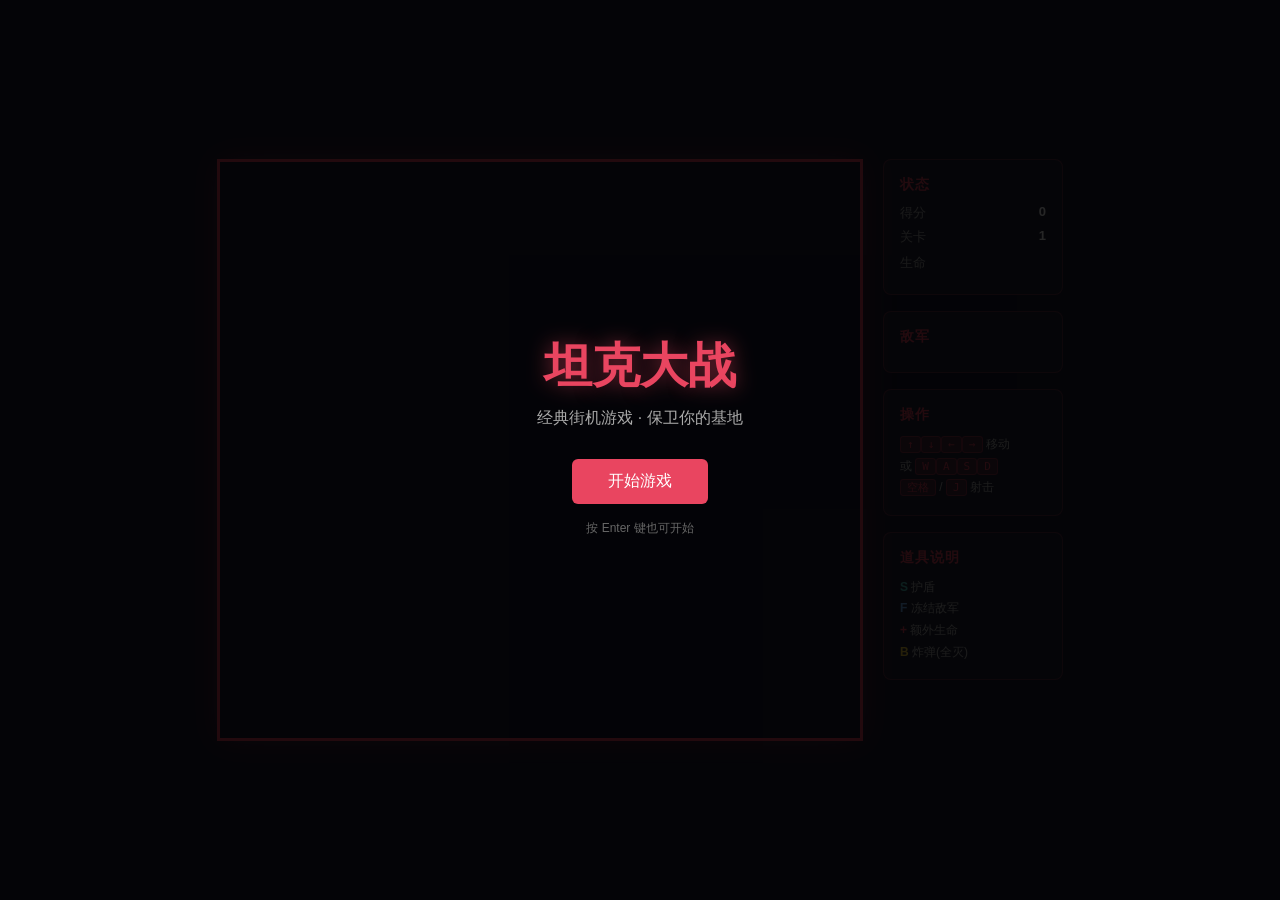
==== tank-battle/index.html @ 2e5101ee "feat: 添加坦克大战小游戏 - HTML5 Canvas + JavaScript 实现经典坦克大战 - 支持键盘控制（方向键/WASD移动，空格/J射击） - 3个精心设计的关卡地图 - 多种敌" ====
<!DOCTYPE html>
<html lang="zh-CN">
<head>
  <meta charset="UTF-8">
  <meta name="viewport" content="width=device-width, initial-scale=1.0">
  <title>坦克大战</title>
  <link rel="stylesheet" href="style.css">
</head>
<body>

  <div id="startScreen">
    <h1>坦克大战</h1>
    <p>经典街机游戏 · 保卫你的基地</p>
    <button class="btn" id="startBtn">开始游戏</button>
    <p style="margin-top: 16px; font-size: 12px; color: #666;">按 Enter 键也可开始</p>
  </div>

  <div id="gameOverScreen" style="display:none">
    <h1 id="gameOverTitle">游戏结束</h1>
    <p class="final-score" id="finalScore">得分: 0</p>
    <button class="btn" id="restartBtn">再来一局</button>
  </div>

  <div class="game-wrapper">
    <canvas id="gameCanvas"></canvas>
    <div class="sidebar">
      <div class="panel">
        <h3>状态</h3>
        <div class="stat-row">
          <span class="stat-label">得分</span>
          <span class="stat-value" id="scoreVal">0</span>
        </div>
        <div class="stat-row">
          <span class="stat-label">关卡</span>
          <span class="stat-value" id="levelVal">1</span>
        </div>
        <div class="stat-row" style="margin-top: 8px;">
          <span class="stat-label">生命</span>
        </div>
        <div class="lives-display" id="livesDisplay"></div>
      </div>

      <div class="panel">
        <h3>敌军</h3>
        <div class="enemy-indicator" id="enemyDisplay"></div>
      </div>

      <div class="panel">
        <h3>操作</h3>
        <div class="controls-list">
          <div><kbd>↑</kbd><kbd>↓</kbd><kbd>←</kbd><kbd>→</kbd> 移动</div>
          <div>或 <kbd>W</kbd><kbd>A</kbd><kbd>S</kbd><kbd>D</kbd></div>
          <div><kbd>空格</kbd> / <kbd>J</kbd> 射击</div>
        </div>
      </div>

      <div class="panel">
        <h3>道具说明</h3>
        <div class="controls-list">
          <div><span style="color:#4ecdc4;font-weight:bold">S</span> 护盾</div>
          <div><span style="color:#74b9ff;font-weight:bold">F</span> 冻结敌军</div>
          <div><span style="color:#e94560;font-weight:bold">+</span> 额外生命</div>
          <div><span style="color:#ffd93d;font-weight:bold">B</span> 炸弹(全灭)</div>
        </div>
      </div>
    </div>
  </div>

  <script src="game.js"></script>
</body>
</html>
---- tank-battle/style.css ----
* {
  margin: 0;
  padding: 0;
  box-sizing: border-box;
}

body {
  background: #1a1a2e;
  display: flex;
  justify-content: center;
  align-items: center;
  min-height: 100vh;
  font-family: 'Segoe UI', 'Microsoft YaHei', sans-serif;
  overflow: hidden;
}

.game-wrapper {
  display: flex;
  gap: 20px;
  align-items: flex-start;
}

canvas {
  border: 3px solid #e94560;
  box-shadow: 0 0 30px rgba(233, 69, 96, 0.3);
  image-rendering: pixelated;
}

.sidebar {
  color: #eee;
  width: 180px;
  display: flex;
  flex-direction: column;
  gap: 16px;
}

.panel {
  background: rgba(255, 255, 255, 0.05);
  border: 1px solid rgba(233, 69, 96, 0.3);
  border-radius: 8px;
  padding: 16px;
}

.panel h3 {
  color: #e94560;
  font-size: 14px;
  margin-bottom: 10px;
  text-transform: uppercase;
  letter-spacing: 1px;
}

.stat-row {
  display: flex;
  justify-content: space-between;
  margin-bottom: 6px;
  font-size: 13px;
}

.stat-label {
  color: #aaa;
}

.stat-value {
  color: #fff;
  font-weight: bold;
}

.controls-list {
  font-size: 12px;
  line-height: 1.8;
  color: #bbb;
}

.controls-list kbd {
  background: rgba(233, 69, 96, 0.2);
  border: 1px solid rgba(233, 69, 96, 0.4);
  border-radius: 3px;
  padding: 1px 6px;
  font-family: monospace;
  color: #e94560;
  font-size: 11px;
}

#startScreen, #gameOverScreen {
  position: fixed;
  top: 0;
  left: 0;
  width: 100%;
  height: 100%;
  display: flex;
  flex-direction: column;
  justify-content: center;
  align-items: center;
  background: rgba(0, 0, 0, 0.85);
  z-index: 10;
}

#startScreen h1, #gameOverScreen h1 {
  color: #e94560;
  font-size: 48px;
  margin-bottom: 10px;
  text-shadow: 0 0 20px rgba(233, 69, 96, 0.5);
}

#startScreen p, #gameOverScreen p {
  color: #aaa;
  font-size: 16px;
  margin-bottom: 30px;
}

#gameOverScreen .final-score {
  color: #fff;
  font-size: 24px;
  margin-bottom: 20px;
}

.btn {
  background: #e94560;
  color: #fff;
  border: none;
  padding: 12px 36px;
  font-size: 16px;
  border-radius: 6px;
  cursor: pointer;
  transition: all 0.2s;
  font-family: inherit;
}

.btn:hover {
  background: #ff6b81;
  transform: scale(1.05);
}

.lives-display {
  display: flex;
  gap: 4px;
}

.life-icon {
  width: 16px;
  height: 16px;
  background: #e94560;
  clip-path: polygon(50% 0%, 0% 40%, 20% 100%, 80% 100%, 100% 40%);
}

.life-icon.lost {
  opacity: 0.2;
}

.enemy-indicator {
  display: flex;
  flex-wrap: wrap;
  gap: 4px;
}

.enemy-dot {
  width: 12px;
  height: 12px;
  background: #aaa;
  border-radius: 2px;
}

.enemy-dot.alive {
  background: #e94560;
}
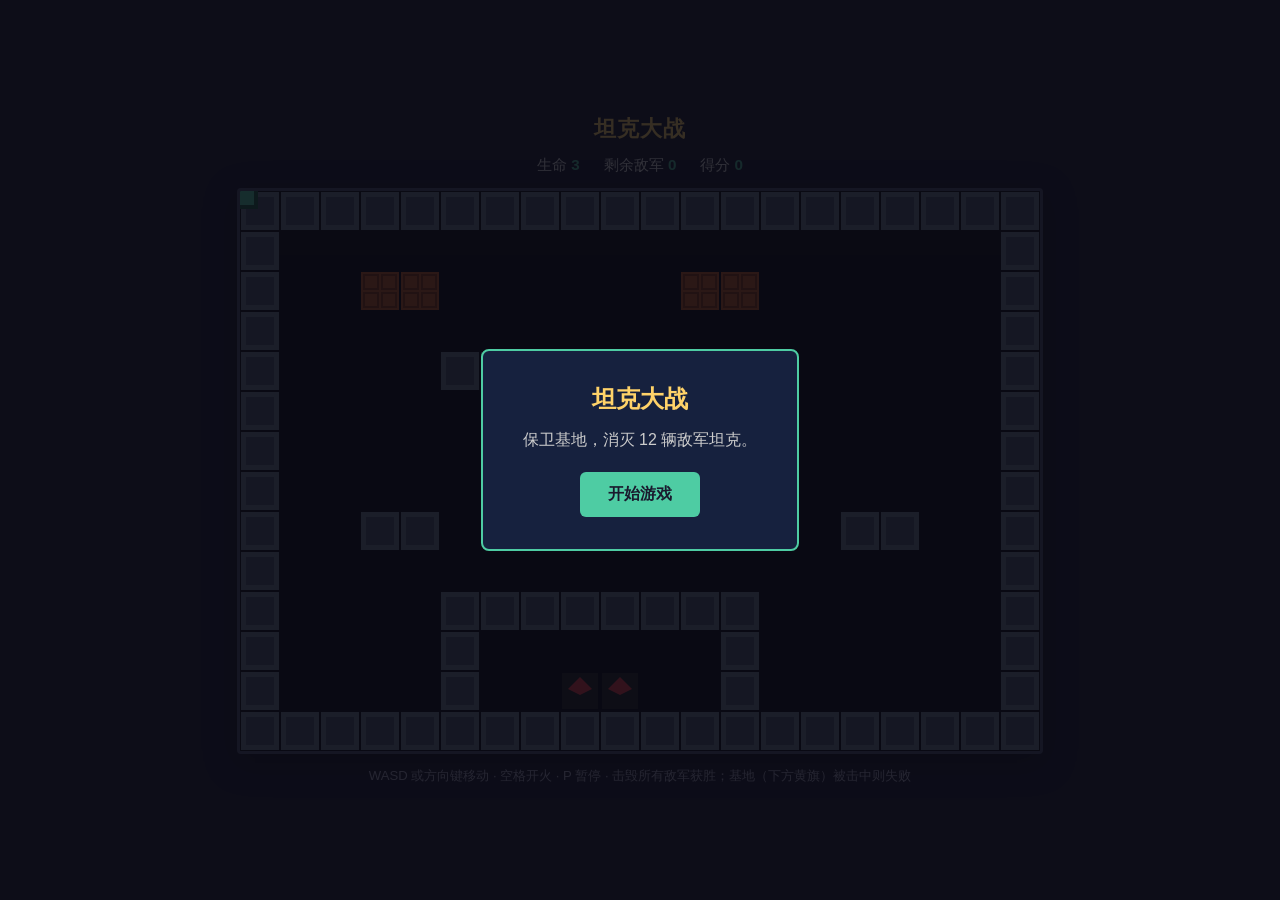
==== commit 9a999988: "feat: 添加 HTML5 坦克大战小游戏（地图、敌军 AI、基地与胜负） Co-authored-by: Leo C <jjc120074203@users.noreply.github.com>" ====
--- a/tank-battle/index.html
+++ b/tank-battle/index.html
@@ -1,71 +1,31 @@
 <!DOCTYPE html>
 <html lang="zh-CN">
-<head>
-  <meta charset="UTF-8">
-  <meta name="viewport" content="width=device-width, initial-scale=1.0">
-  <title>坦克大战</title>
-  <link rel="stylesheet" href="style.css">
-</head>
-<body>
-
-  <div id="startScreen">
-    <h1>坦克大战</h1>
-    <p>经典街机游戏 · 保卫你的基地</p>
-    <button class="btn" id="startBtn">开始游戏</button>
-    <p style="margin-top: 16px; font-size: 12px; color: #666;">按 Enter 键也可开始</p>
-  </div>
-
-  <div id="gameOverScreen" style="display:none">
-    <h1 id="gameOverTitle">游戏结束</h1>
-    <p class="final-score" id="finalScore">得分: 0</p>
-    <button class="btn" id="restartBtn">再来一局</button>
-  </div>
-
-  <div class="game-wrapper">
-    <canvas id="gameCanvas"></canvas>
-    <div class="sidebar">
+  <head>
+    <meta charset="UTF-8" />
+    <meta name="viewport" content="width=device-width, initial-scale=1.0" />
+    <title>坦克大战</title>
+    <link rel="stylesheet" href="style.css" />
+  </head>
+  <body>
+    <div id="wrap">
+      <h1>坦克大战</h1>
+      <div id="hud">
+        <span>生命 <strong id="lives">3</strong></span>
+        <span>剩余敌军 <strong id="enemies">0</strong></span>
+        <span>得分 <strong id="score">0</strong></span>
+      </div>
+      <canvas id="gameCanvas" width="800" height="560"></canvas>
+      <p id="help">
+        WASD 或方向键移动 · 空格开火 · P 暂停 · 击毁所有敌军获胜；基地（下方黄旗）被击中则失败
+      </p>
+    </div>
+    <div id="overlay">
       <div class="panel">
-        <h3>状态</h3>
-        <div class="stat-row">
-          <span class="stat-label">得分</span>
-          <span class="stat-value" id="scoreVal">0</span>
-        </div>
-        <div class="stat-row">
-          <span class="stat-label">关卡</span>
-          <span class="stat-value" id="levelVal">1</span>
-        </div>
-        <div class="stat-row" style="margin-top: 8px;">
-          <span class="stat-label">生命</span>
-        </div>
-        <div class="lives-display" id="livesDisplay"></div>
-      </div>
-
-      <div class="panel">
-        <h3>敌军</h3>
-        <div class="enemy-indicator" id="enemyDisplay"></div>
-      </div>
-
-      <div class="panel">
-        <h3>操作</h3>
-        <div class="controls-list">
-          <div><kbd>↑</kbd><kbd>↓</kbd><kbd>←</kbd><kbd>→</kbd> 移动</div>
-          <div>或 <kbd>W</kbd><kbd>A</kbd><kbd>S</kbd><kbd>D</kbd></div>
-          <div><kbd>空格</kbd> / <kbd>J</kbd> 射击</div>
-        </div>
-      </div>
-
-      <div class="panel">
-        <h3>道具说明</h3>
-        <div class="controls-list">
-          <div><span style="color:#4ecdc4;font-weight:bold">S</span> 护盾</div>
-          <div><span style="color:#74b9ff;font-weight:bold">F</span> 冻结敌军</div>
-          <div><span style="color:#e94560;font-weight:bold">+</span> 额外生命</div>
-          <div><span style="color:#ffd93d;font-weight:bold">B</span> 炸弹(全灭)</div>
-        </div>
+        <h2 id="overlayTitle">准备开始</h2>
+        <p id="overlayText">点击按钮开始游戏</p>
+        <button type="button" id="overlayBtn">开始</button>
       </div>
     </div>
-  </div>
-
-  <script src="game.js"></script>
-</body>
+    <script src="game.js"></script>
+  </body>
 </html>
--- a/tank-battle/style.css
+++ b/tank-battle/style.css
@@ -1,165 +1,112 @@
 * {
+  box-sizing: border-box;
   margin: 0;
   padding: 0;
-  box-sizing: border-box;
 }
 
+html,
 body {
+  height: 100%;
   background: #1a1a2e;
-  display: flex;
-  justify-content: center;
-  align-items: center;
-  min-height: 100vh;
-  font-family: 'Segoe UI', 'Microsoft YaHei', sans-serif;
-  overflow: hidden;
+  font-family: "Segoe UI", "PingFang SC", "Microsoft YaHei", sans-serif;
+  color: #eee;
 }
 
-.game-wrapper {
+#wrap {
+  min-height: 100%;
   display: flex;
-  gap: 20px;
-  align-items: flex-start;
+  flex-direction: column;
+  align-items: center;
+  justify-content: center;
+  padding: 16px;
+  gap: 12px;
 }
 
-canvas {
-  border: 3px solid #e94560;
-  box-shadow: 0 0 30px rgba(233, 69, 96, 0.3);
-  image-rendering: pixelated;
+h1 {
+  font-size: 1.35rem;
+  font-weight: 600;
+  letter-spacing: 0.04em;
+  color: #ffd369;
 }
 
-.sidebar {
-  color: #eee;
-  width: 180px;
+#hud {
   display: flex;
-  flex-direction: column;
-  gap: 16px;
+  gap: 24px;
+  font-size: 0.95rem;
 }
 
-.panel {
-  background: rgba(255, 255, 255, 0.05);
-  border: 1px solid rgba(233, 69, 96, 0.3);
-  border-radius: 8px;
-  padding: 16px;
+#hud span {
+  opacity: 0.9;
 }
 
-.panel h3 {
-  color: #e94560;
-  font-size: 14px;
-  margin-bottom: 10px;
-  text-transform: uppercase;
-  letter-spacing: 1px;
+#hud strong {
+  color: #4ecca3;
 }
 
-.stat-row {
-  display: flex;
-  justify-content: space-between;
-  margin-bottom: 6px;
-  font-size: 13px;
+#gameCanvas {
+  display: block;
+  background: #0f0f1a;
+  border: 3px solid #4a4e69;
+  border-radius: 4px;
+  box-shadow: 0 8px 32px rgba(0, 0, 0, 0.45);
+  image-rendering: pixelated;
+  image-rendering: crisp-edges;
 }
 
-.stat-label {
-  color: #aaa;
+#help {
+  max-width: 640px;
+  text-align: center;
+  font-size: 0.82rem;
+  line-height: 1.5;
+  color: #a0a0b8;
 }
 
-.stat-value {
-  color: #fff;
-  font-weight: bold;
-}
-
-.controls-list {
-  font-size: 12px;
-  line-height: 1.8;
-  color: #bbb;
-}
-
-.controls-list kbd {
-  background: rgba(233, 69, 96, 0.2);
-  border: 1px solid rgba(233, 69, 96, 0.4);
-  border-radius: 3px;
-  padding: 1px 6px;
-  font-family: monospace;
-  color: #e94560;
-  font-size: 11px;
-}
-
-#startScreen, #gameOverScreen {
+#overlay {
   position: fixed;
-  top: 0;
-  left: 0;
-  width: 100%;
-  height: 100%;
-  display: flex;
-  flex-direction: column;
+  inset: 0;
+  background: rgba(10, 10, 20, 0.82);
+  display: none;
+  align-items: center;
   justify-content: center;
-  align-items: center;
-  background: rgba(0, 0, 0, 0.85);
   z-index: 10;
 }
 
-#startScreen h1, #gameOverScreen h1 {
-  color: #e94560;
-  font-size: 48px;
-  margin-bottom: 10px;
-  text-shadow: 0 0 20px rgba(233, 69, 96, 0.5);
+#overlay.visible {
+  display: flex;
 }
 
-#startScreen p, #gameOverScreen p {
-  color: #aaa;
-  font-size: 16px;
-  margin-bottom: 30px;
+#overlay .panel {
+  text-align: center;
+  padding: 32px 40px;
+  background: #16213e;
+  border: 2px solid #4ecca3;
+  border-radius: 8px;
+  max-width: 90vw;
 }
 
-#gameOverScreen .final-score {
-  color: #fff;
-  font-size: 24px;
-  margin-bottom: 20px;
+#overlay h2 {
+  font-size: 1.5rem;
+  margin-bottom: 12px;
+  color: #ffd369;
 }
 
-.btn {
-  background: #e94560;
-  color: #fff;
-  border: none;
-  padding: 12px 36px;
-  font-size: 16px;
-  border-radius: 6px;
-  cursor: pointer;
-  transition: all 0.2s;
-  font-family: inherit;
+#overlay p {
+  margin-bottom: 20px;
+  color: #ccc;
+  line-height: 1.6;
 }
 
-.btn:hover {
-  background: #ff6b81;
-  transform: scale(1.05);
+#overlay button {
+  padding: 12px 28px;
+  font-size: 1rem;
+  border: none;
+  border-radius: 6px;
+  background: #4ecca3;
+  color: #1a1a2e;
+  font-weight: 700;
+  cursor: pointer;
 }
 
-.lives-display {
-  display: flex;
-  gap: 4px;
+#overlay button:hover {
+  filter: brightness(1.08);
 }
-
-.life-icon {
-  width: 16px;
-  height: 16px;
-  background: #e94560;
-  clip-path: polygon(50% 0%, 0% 40%, 20% 100%, 80% 100%, 100% 40%);
-}
-
-.life-icon.lost {
-  opacity: 0.2;
-}
-
-.enemy-indicator {
-  display: flex;
-  flex-wrap: wrap;
-  gap: 4px;
-}
-
-.enemy-dot {
-  width: 12px;
-  height: 12px;
-  background: #aaa;
-  border-radius: 2px;
-}
-
-.enemy-dot.alive {
-  background: #e94560;
-}
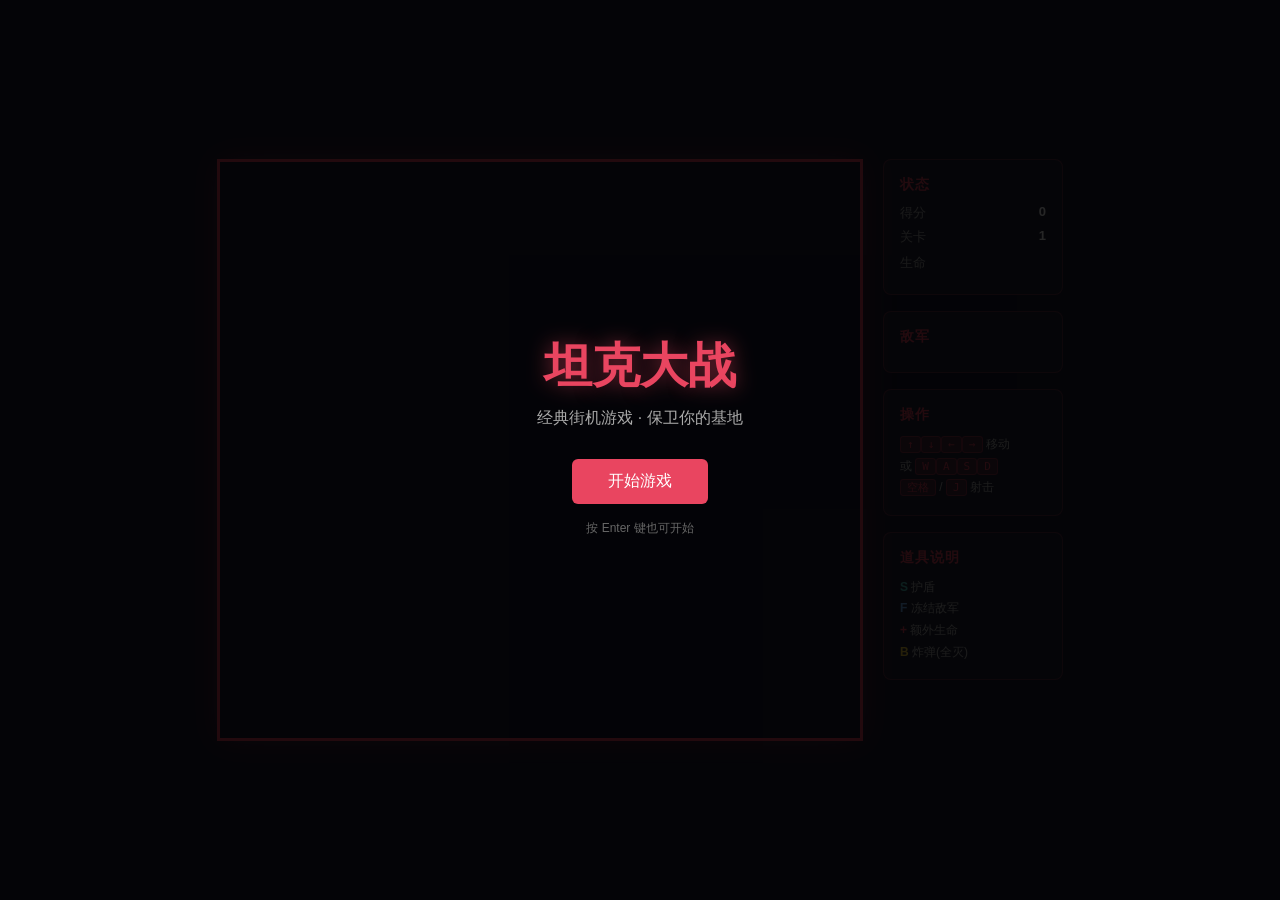
==== commit c217c875: "feat: 添加坦克大战小游戏 (#1) - HTML5 Canvas + JavaScript 实现经典坦克大战 - 支持键盘控制（方向键/WASD移动，空格/J射击） - 3个精心设计的关卡地图 " ====
--- a/tank-battle/index.html
+++ b/tank-battle/index.html
@@ -1,31 +1,71 @@
 <!DOCTYPE html>
 <html lang="zh-CN">
-  <head>
-    <meta charset="UTF-8" />
-    <meta name="viewport" content="width=device-width, initial-scale=1.0" />
-    <title>坦克大战</title>
-    <link rel="stylesheet" href="style.css" />
-  </head>
-  <body>
-    <div id="wrap">
-      <h1>坦克大战</h1>
-      <div id="hud">
-        <span>生命 <strong id="lives">3</strong></span>
-        <span>剩余敌军 <strong id="enemies">0</strong></span>
-        <span>得分 <strong id="score">0</strong></span>
+<head>
+  <meta charset="UTF-8">
+  <meta name="viewport" content="width=device-width, initial-scale=1.0">
+  <title>坦克大战</title>
+  <link rel="stylesheet" href="style.css">
+</head>
+<body>
+
+  <div id="startScreen">
+    <h1>坦克大战</h1>
+    <p>经典街机游戏 · 保卫你的基地</p>
+    <button class="btn" id="startBtn">开始游戏</button>
+    <p style="margin-top: 16px; font-size: 12px; color: #666;">按 Enter 键也可开始</p>
+  </div>
+
+  <div id="gameOverScreen" style="display:none">
+    <h1 id="gameOverTitle">游戏结束</h1>
+    <p class="final-score" id="finalScore">得分: 0</p>
+    <button class="btn" id="restartBtn">再来一局</button>
+  </div>
+
+  <div class="game-wrapper">
+    <canvas id="gameCanvas"></canvas>
+    <div class="sidebar">
+      <div class="panel">
+        <h3>状态</h3>
+        <div class="stat-row">
+          <span class="stat-label">得分</span>
+          <span class="stat-value" id="scoreVal">0</span>
+        </div>
+        <div class="stat-row">
+          <span class="stat-label">关卡</span>
+          <span class="stat-value" id="levelVal">1</span>
+        </div>
+        <div class="stat-row" style="margin-top: 8px;">
+          <span class="stat-label">生命</span>
+        </div>
+        <div class="lives-display" id="livesDisplay"></div>
       </div>
-      <canvas id="gameCanvas" width="800" height="560"></canvas>
-      <p id="help">
-        WASD 或方向键移动 · 空格开火 · P 暂停 · 击毁所有敌军获胜；基地（下方黄旗）被击中则失败
-      </p>
-    </div>
-    <div id="overlay">
+
       <div class="panel">
-        <h2 id="overlayTitle">准备开始</h2>
-        <p id="overlayText">点击按钮开始游戏</p>
-        <button type="button" id="overlayBtn">开始</button>
+        <h3>敌军</h3>
+        <div class="enemy-indicator" id="enemyDisplay"></div>
+      </div>
+
+      <div class="panel">
+        <h3>操作</h3>
+        <div class="controls-list">
+          <div><kbd>↑</kbd><kbd>↓</kbd><kbd>←</kbd><kbd>→</kbd> 移动</div>
+          <div>或 <kbd>W</kbd><kbd>A</kbd><kbd>S</kbd><kbd>D</kbd></div>
+          <div><kbd>空格</kbd> / <kbd>J</kbd> 射击</div>
+        </div>
+      </div>
+
+      <div class="panel">
+        <h3>道具说明</h3>
+        <div class="controls-list">
+          <div><span style="color:#4ecdc4;font-weight:bold">S</span> 护盾</div>
+          <div><span style="color:#74b9ff;font-weight:bold">F</span> 冻结敌军</div>
+          <div><span style="color:#e94560;font-weight:bold">+</span> 额外生命</div>
+          <div><span style="color:#ffd93d;font-weight:bold">B</span> 炸弹(全灭)</div>
+        </div>
       </div>
     </div>
-    <script src="game.js"></script>
-  </body>
+  </div>
+
+  <script src="game.js"></script>
+</body>
 </html>
--- a/tank-battle/style.css
+++ b/tank-battle/style.css
@@ -1,112 +1,165 @@
 * {
-  box-sizing: border-box;
   margin: 0;
   padding: 0;
+  box-sizing: border-box;
 }
 
-html,
 body {
-  height: 100%;
   background: #1a1a2e;
-  font-family: "Segoe UI", "PingFang SC", "Microsoft YaHei", sans-serif;
-  color: #eee;
+  display: flex;
+  justify-content: center;
+  align-items: center;
+  min-height: 100vh;
+  font-family: 'Segoe UI', 'Microsoft YaHei', sans-serif;
+  overflow: hidden;
 }
 
-#wrap {
-  min-height: 100%;
+.game-wrapper {
+  display: flex;
+  gap: 20px;
+  align-items: flex-start;
+}
+
+canvas {
+  border: 3px solid #e94560;
+  box-shadow: 0 0 30px rgba(233, 69, 96, 0.3);
+  image-rendering: pixelated;
+}
+
+.sidebar {
+  color: #eee;
+  width: 180px;
   display: flex;
   flex-direction: column;
-  align-items: center;
-  justify-content: center;
-  padding: 16px;
-  gap: 12px;
+  gap: 16px;
 }
 
-h1 {
-  font-size: 1.35rem;
-  font-weight: 600;
-  letter-spacing: 0.04em;
-  color: #ffd369;
+.panel {
+  background: rgba(255, 255, 255, 0.05);
+  border: 1px solid rgba(233, 69, 96, 0.3);
+  border-radius: 8px;
+  padding: 16px;
 }
 
-#hud {
-  display: flex;
-  gap: 24px;
-  font-size: 0.95rem;
+.panel h3 {
+  color: #e94560;
+  font-size: 14px;
+  margin-bottom: 10px;
+  text-transform: uppercase;
+  letter-spacing: 1px;
 }
 
-#hud span {
-  opacity: 0.9;
+.stat-row {
+  display: flex;
+  justify-content: space-between;
+  margin-bottom: 6px;
+  font-size: 13px;
 }
 
-#hud strong {
-  color: #4ecca3;
+.stat-label {
+  color: #aaa;
 }
 
-#gameCanvas {
-  display: block;
-  background: #0f0f1a;
-  border: 3px solid #4a4e69;
-  border-radius: 4px;
-  box-shadow: 0 8px 32px rgba(0, 0, 0, 0.45);
-  image-rendering: pixelated;
-  image-rendering: crisp-edges;
+.stat-value {
+  color: #fff;
+  font-weight: bold;
 }
 
-#help {
-  max-width: 640px;
-  text-align: center;
-  font-size: 0.82rem;
-  line-height: 1.5;
-  color: #a0a0b8;
+.controls-list {
+  font-size: 12px;
+  line-height: 1.8;
+  color: #bbb;
 }
 
-#overlay {
+.controls-list kbd {
+  background: rgba(233, 69, 96, 0.2);
+  border: 1px solid rgba(233, 69, 96, 0.4);
+  border-radius: 3px;
+  padding: 1px 6px;
+  font-family: monospace;
+  color: #e94560;
+  font-size: 11px;
+}
+
+#startScreen, #gameOverScreen {
   position: fixed;
-  inset: 0;
-  background: rgba(10, 10, 20, 0.82);
-  display: none;
+  top: 0;
+  left: 0;
+  width: 100%;
+  height: 100%;
+  display: flex;
+  flex-direction: column;
+  justify-content: center;
   align-items: center;
-  justify-content: center;
+  background: rgba(0, 0, 0, 0.85);
   z-index: 10;
 }
 
-#overlay.visible {
-  display: flex;
+#startScreen h1, #gameOverScreen h1 {
+  color: #e94560;
+  font-size: 48px;
+  margin-bottom: 10px;
+  text-shadow: 0 0 20px rgba(233, 69, 96, 0.5);
 }
 
-#overlay .panel {
-  text-align: center;
-  padding: 32px 40px;
-  background: #16213e;
-  border: 2px solid #4ecca3;
-  border-radius: 8px;
-  max-width: 90vw;
+#startScreen p, #gameOverScreen p {
+  color: #aaa;
+  font-size: 16px;
+  margin-bottom: 30px;
 }
 
-#overlay h2 {
-  font-size: 1.5rem;
-  margin-bottom: 12px;
-  color: #ffd369;
+#gameOverScreen .final-score {
+  color: #fff;
+  font-size: 24px;
+  margin-bottom: 20px;
 }
 
-#overlay p {
-  margin-bottom: 20px;
-  color: #ccc;
-  line-height: 1.6;
+.btn {
+  background: #e94560;
+  color: #fff;
+  border: none;
+  padding: 12px 36px;
+  font-size: 16px;
+  border-radius: 6px;
+  cursor: pointer;
+  transition: all 0.2s;
+  font-family: inherit;
 }
 
-#overlay button {
-  padding: 12px 28px;
-  font-size: 1rem;
-  border: none;
-  border-radius: 6px;
-  background: #4ecca3;
-  color: #1a1a2e;
-  font-weight: 700;
-  cursor: pointer;
+.btn:hover {
+  background: #ff6b81;
+  transform: scale(1.05);
 }
 
-#overlay button:hover {
-  filter: brightness(1.08);
+.lives-display {
+  display: flex;
+  gap: 4px;
 }
+
+.life-icon {
+  width: 16px;
+  height: 16px;
+  background: #e94560;
+  clip-path: polygon(50% 0%, 0% 40%, 20% 100%, 80% 100%, 100% 40%);
+}
+
+.life-icon.lost {
+  opacity: 0.2;
+}
+
+.enemy-indicator {
+  display: flex;
+  flex-wrap: wrap;
+  gap: 4px;
+}
+
+.enemy-dot {
+  width: 12px;
+  height: 12px;
+  background: #aaa;
+  border-radius: 2px;
+}
+
+.enemy-dot.alive {
+  background: #e94560;
+}
